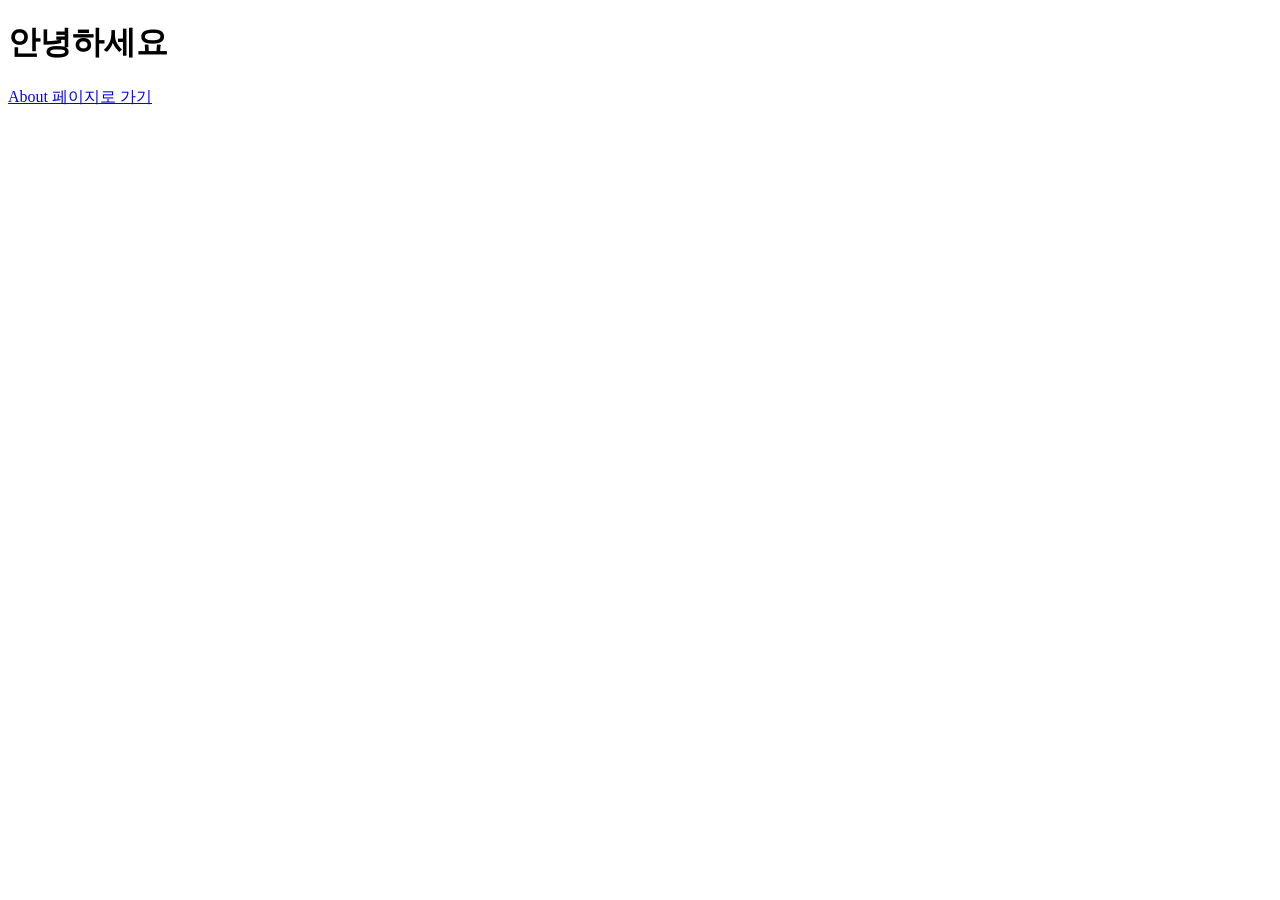
==== index.html @ c2ec0473 "index.html과 about.html 추가 Co-Authored-By: Claude Opus 5 (1M context) <noreply@anthropic.com>" ====
<!DOCTYPE html>
<html lang="ko">
<head>
  <meta charset="UTF-8">
  <meta name="viewport" content="width=device-width, initial-scale=1.0">
  <title>메인 페이지</title>
</head>
<body>
  <h1>안녕하세요</h1>
  <a href="about.html">About 페이지로 가기</a>
</body>
</html>
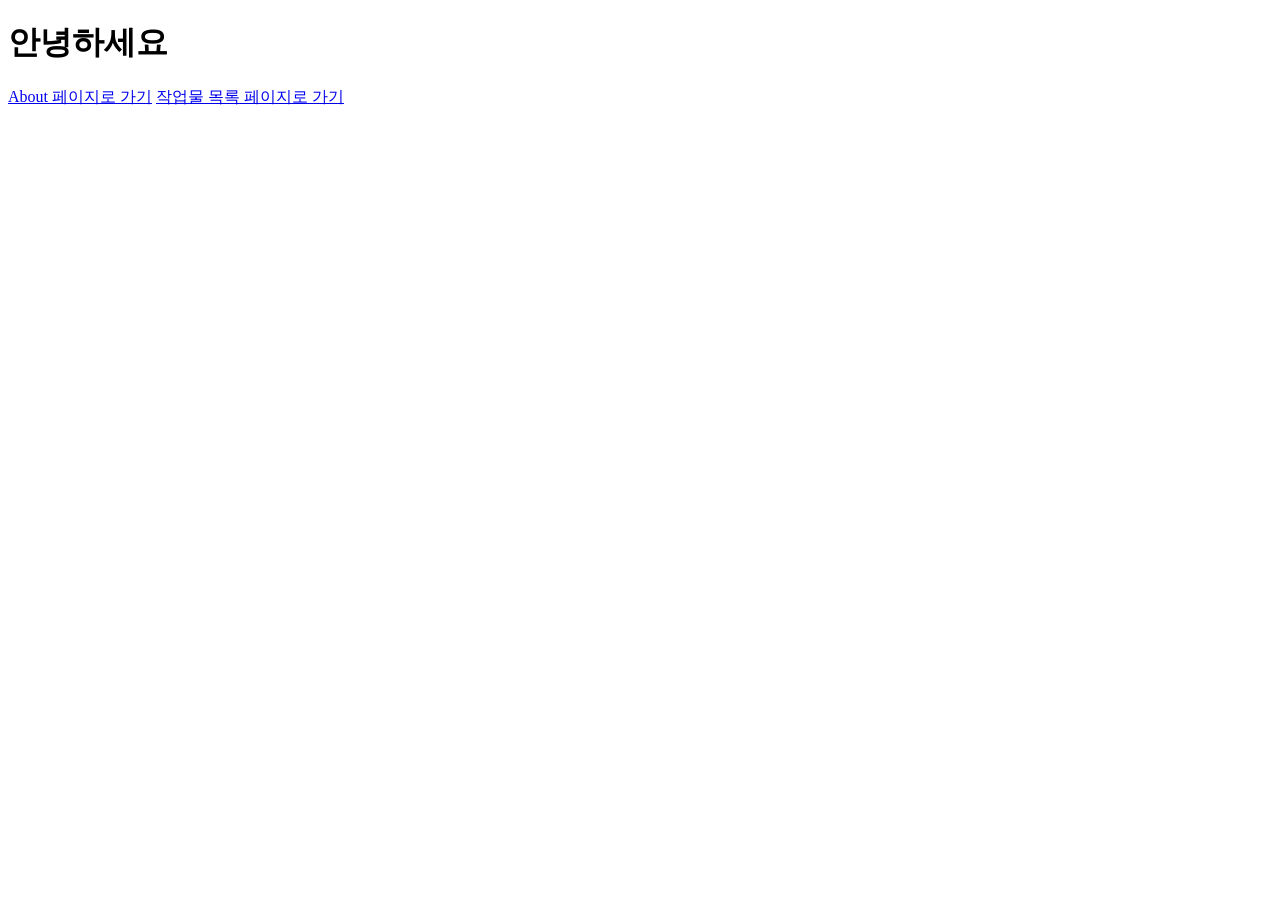
==== commit d756489f: "projects 페이지 추가" ====
--- a/index.html
+++ b/index.html
@@ -8,5 +8,6 @@
 <body>
   <h1>안녕하세요</h1>
   <a href="about.html">About 페이지로 가기</a>
+  <a href="projects.html">작업물 목록 페이지로 가기</a>
 </body>
 </html>
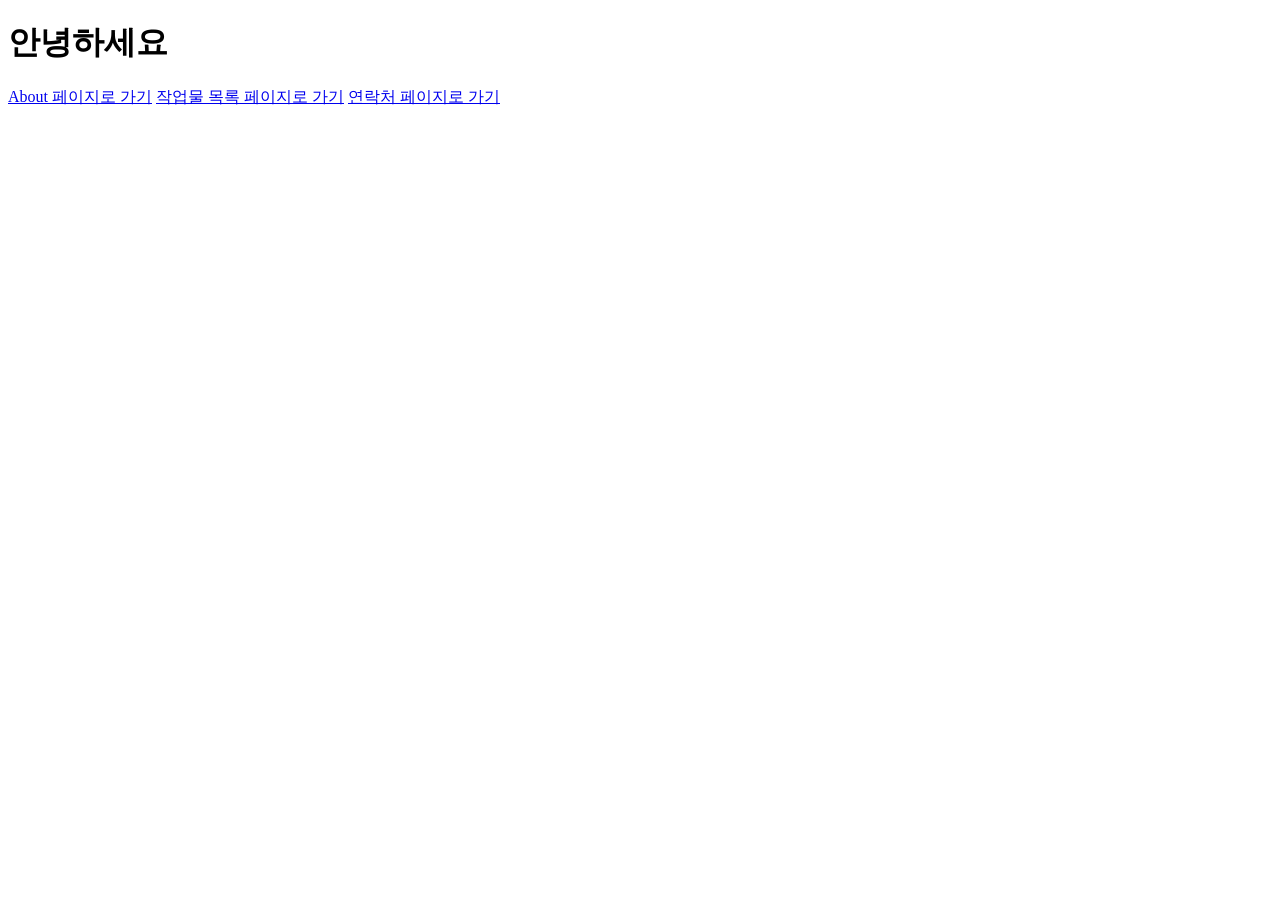
==== commit 63b1134f: "contact 페이지 추가 contact.html을 새로 만들고, index.html과 about.html에서 해당 페이지로 이동하는 링크를 추가했습니다.  Co-Authored-" ====
--- a/index.html
+++ b/index.html
@@ -9,5 +9,6 @@
   <h1>안녕하세요</h1>
   <a href="about.html">About 페이지로 가기</a>
   <a href="projects.html">작업물 목록 페이지로 가기</a>
+  <a href="contact.html">연락처 페이지로 가기</a>
 </body>
 </html>
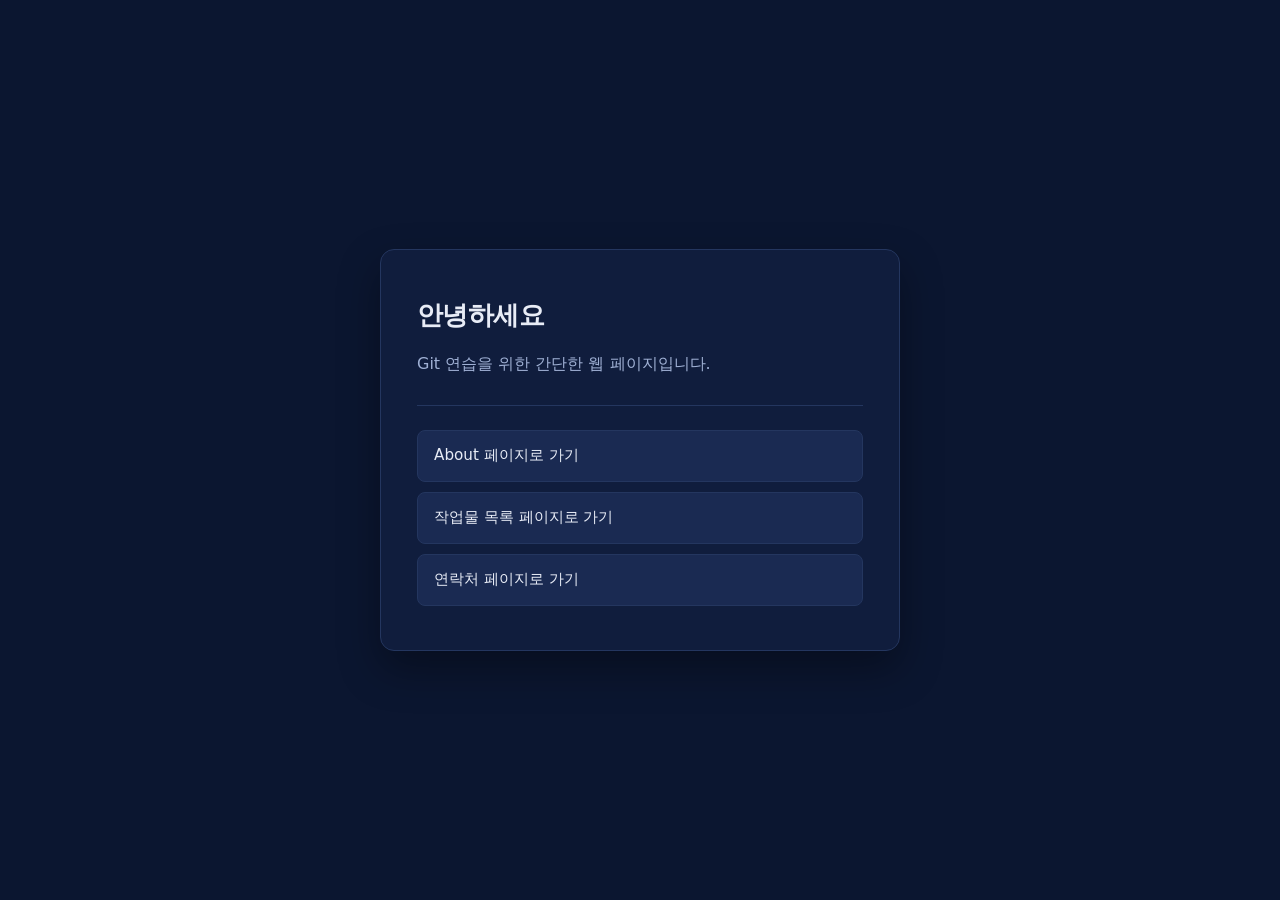
==== commit 6909676a: "어두운 남색 테마 디자인 적용 공용 스타일시트 style.css를 추가하고 모든 페이지에 연결했습니다. - 어두운 남색 배경 위에 카드 형태의 본문 영역 배치 - 링크를 버튼 형태" ====
--- a/index.html
+++ b/index.html
@@ -4,11 +4,17 @@
   <meta charset="UTF-8">
   <meta name="viewport" content="width=device-width, initial-scale=1.0">
   <title>메인 페이지</title>
+  <link rel="stylesheet" href="style.css">
 </head>
 <body>
-  <h1>안녕하세요</h1>
-  <a href="about.html">About 페이지로 가기</a>
-  <a href="projects.html">작업물 목록 페이지로 가기</a>
-  <a href="contact.html">연락처 페이지로 가기</a>
+  <main>
+    <h1>안녕하세요</h1>
+    <p>Git 연습을 위한 간단한 웹 페이지입니다.</p>
+    <nav>
+      <a href="about.html">About 페이지로 가기</a>
+      <a href="projects.html">작업물 목록 페이지로 가기</a>
+      <a href="contact.html">연락처 페이지로 가기</a>
+    </nav>
+  </main>
 </body>
 </html>
--- a/style.css
+++ b/style.css
@@ -0,0 +1,87 @@
+:root {
+  --navy-deep: #0b1630;
+  --navy: #101d3d;
+  --navy-soft: #1a2a52;
+  --line: #24365f;
+  --text: #e8ecf6;
+  --text-muted: #9fb0d4;
+  --accent: #6f9bf0;
+}
+
+* {
+  box-sizing: border-box;
+}
+
+body {
+  margin: 0;
+  min-height: 100vh;
+  display: flex;
+  align-items: center;
+  justify-content: center;
+  padding: 24px;
+  background-color: var(--navy-deep);
+  color: var(--text);
+  font-family: "Pretendard", "Apple SD Gothic Neo", "Malgun Gothic",
+    system-ui, -apple-system, sans-serif;
+  line-height: 1.7;
+}
+
+main {
+  width: 100%;
+  max-width: 520px;
+  padding: 44px 36px;
+  background-color: var(--navy);
+  border: 1px solid var(--line);
+  border-radius: 14px;
+  box-shadow: 0 18px 40px rgba(0, 0, 0, 0.35);
+}
+
+h1 {
+  margin: 0 0 12px;
+  font-size: 1.6rem;
+  font-weight: 700;
+  letter-spacing: -0.02em;
+}
+
+p {
+  margin: 0;
+  color: var(--text-muted);
+}
+
+p.contact {
+  font-size: 1.15rem;
+  color: var(--text);
+}
+
+nav {
+  display: flex;
+  flex-direction: column;
+  gap: 10px;
+  margin-top: 28px;
+  padding-top: 24px;
+  border-top: 1px solid var(--line);
+}
+
+nav a {
+  display: block;
+  padding: 12px 16px;
+  background-color: var(--navy-soft);
+  border: 1px solid var(--line);
+  border-radius: 8px;
+  color: var(--text);
+  font-size: 0.95rem;
+  text-decoration: none;
+  transition: background-color 0.2s ease, border-color 0.2s ease;
+}
+
+nav a:hover {
+  background-color: #223566;
+  border-color: var(--accent);
+  color: var(--accent);
+}
+
+@media (max-width: 480px) {
+  main {
+    padding: 32px 22px;
+  }
+}
